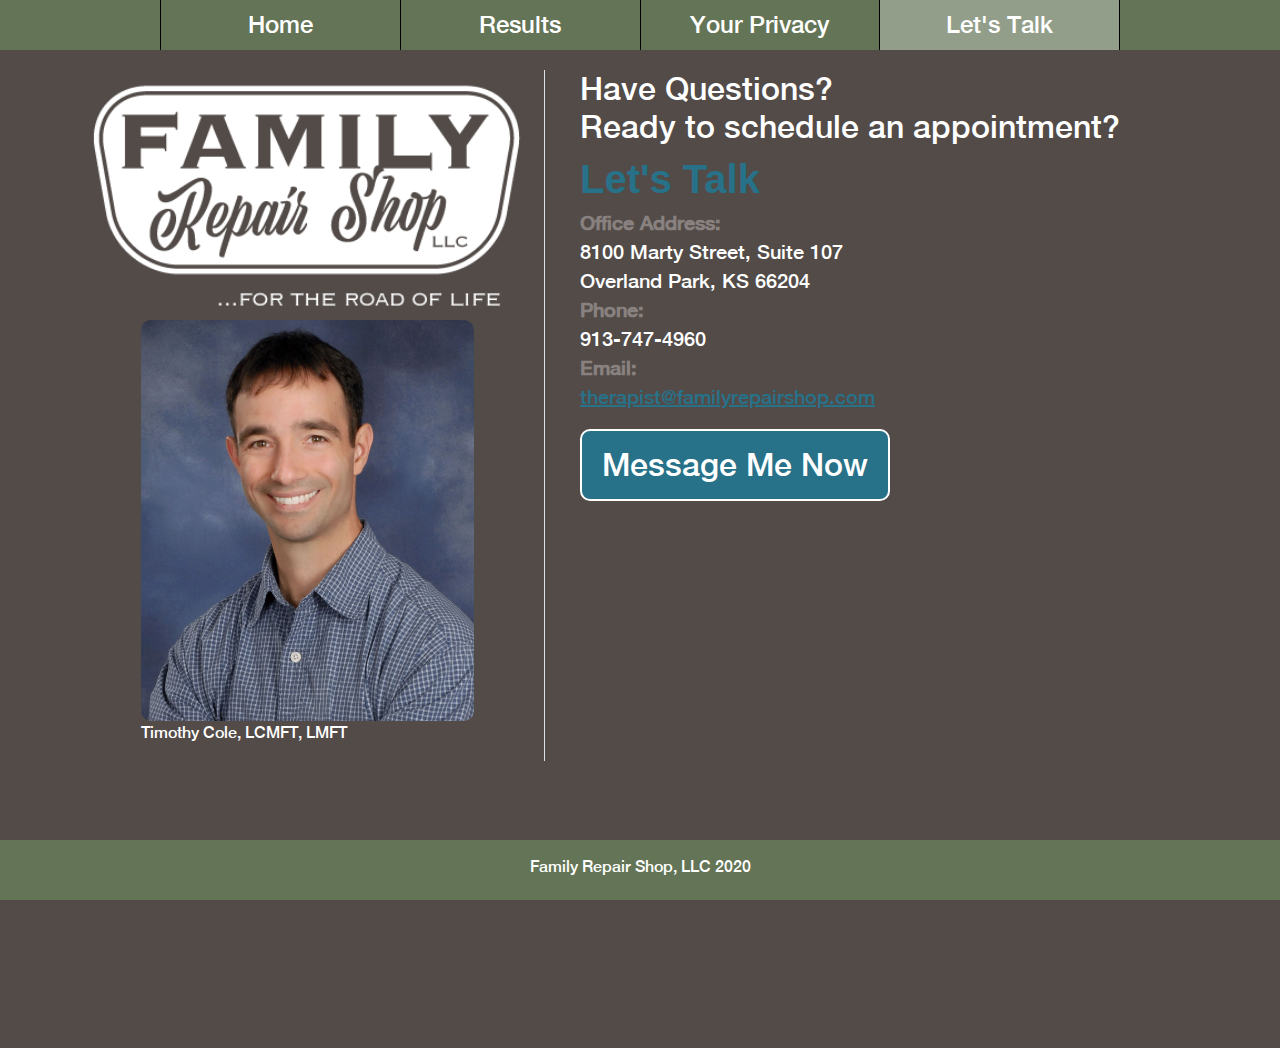
==== lets-talk.html @ 454a2e36 "update" ====
<!doctype html>
<html lang="en">
  <head>
    <!-- Required meta tags -->
    <meta charset="utf-8">
    <meta name="viewport" content="width=device-width, initial-scale=1, shrink-to-fit=no">

    <!-- Bootstrap CSS -->
    <link rel="stylesheet" href="css/reset.css">
    <link rel="stylesheet" href="https://stackpath.bootstrapcdn.com/bootstrap/4.3.1/css/bootstrap.min.css" integrity="sha384-ggOyR0iXCbMQv3Xipma34MD+dH/1fQ784/j6cY/iJTQUOhcWr7x9JvoRxT2MZw1T" crossorigin="anonymous">
    <link rel="stylesheet" href="css/style.css">
    <link rel="stylesheet" href="css/lets-talk.css">

    <title>Family Repair Shop</title>
  </head>
  <body>
    <div id="nav-box">
        <table id="nav-table">
            <tr id="nav-icon-tr" class="nav-tr hidden">
                <td class="nav-td"><a href="index.html"><img class="nav-icon" src="images/home.png" alt=""></a></td>
                <td class="nav-td"><a href="results.html"><img class="nav-icon" src="images/results.png" alt=""></a></td>
                <td class="nav-td"><a href="your-privacy.html"><img class="nav-icon" src="images/privacy.png" alt=""></a></td>
                <td class="nav-td here"><a href="lets-talk.html"><img class="nav-icon" src="images/contact.png" alt=""></a></td>
            </tr>
            <tr class="nav-tr">
                <td class="nav-td"><a href="index.html"><h4>Home</h4></a></td>
                <td class="nav-td"><a href="results.html"><h4>Results</h4></a></td>
                <td class="nav-td"><a href="your-privacy.html"><h4>Your Privacy</h4></a></td>
                <td class="nav-td here"><a href="lets-talk.html"><h4>Let's Talk</h4></a></td>
            </tr>
        </table>
    </div><!--nav-box-->
    <div class="content">
        <div class="background-grey">
            <div id="lt-content" class="container">
                <div class="row">
                    <div id="left-col" class="col-5-lg">
                        <img class="frp-white-tag" src="images/frp-white-tag.png" alt="">
                        <img id="portrait" src="images/portrait.jpg" alt="">
                        <p class="caption">Timothy Cole, LCMFT, LMFT</p>
                    </div><!--col-5-->
                    <div id="right-col" class="col-7-lg">
                        <div id="right-col-box">
                        <h1 id="questions">Have Questions?<br>Ready to schedule an appointment?</h1>
                        <h1 class="text-bold text-blue">Let's Talk</h1>
                        <div id="address-box">
                            <h6 class="text-bold text-light-grey">Office Address:</h6>
                            <h6 class="text-white">8100 Marty Street, Suite 107</h6>
                            <h6 class="text-white">Overland Park, KS 66204</h6>
                            <h6 class="text-bold text-light-grey">Phone: </h6><h6 class="text-white">913-747-4960</h6>
                            <h6 class="text-bold text-light-grey">Email: </h6><a id="mailto" href="mailto: therapist@familyrepairshop.com"><h6 id="my-email">therapist@familyrepairshop.com</h6></a>
                        </div><!--address-box-->
                        <div class="message-me-box">
                            <button id="message-me">Message Me Now</button>
                        </div><!--message-me-box-->
                        <div class="map-box">
                            <iframe id="map" width="80%" height="300" frameborder="0" style="border:0" src="https://www.google.com/maps/embed/v1/place?q=8100%20Marty%20Street%2C%20Suite%20107&key=AIzaSyAAdh59sgBn7IoHp5KnnkM98TCd9M9pbyY" allowfullscreen></iframe>
                        </div><!--map-box-->
                        </div><!--right-col-box-->
                    </div><!--col-7-->
                </div><!--row-->
            </div><!--container-->
            <div id="contact-form-box" class="hidden">
                <div class="close">X</div>
                <form id="contact-form">
                    <h1 class="text-blue text-bold">Send Me a Private Message</h1>
                    <h4 class="text-white text-bold">I'll get back to you in 1-2 business days.</h4>
                    <div class="form-group">
                      <label for="email">Email address</label>
                      <input type="email" class="form-control" id="email" name="email" placeholder="name@example.com">
                    </div>
                    <div class="form-group">
                        <label for="phone">Phone Number</label>
                        <input type="text" class="form-control" id="phone" name="phone" placeholder="(123)456-7890">
                      </div>
                    <div class="form-group">
                      <label for="exampleFormControlTextarea1">What's on your mind?</label>
                      <textarea class="form-control" id="exampleFormControlTextarea1" rows="3"></textarea>
                    </div>
                    <button type="submit" id="submit-button">Submit</button>
                  </form>
            </div><!--contact-form-box-->
            <footer id="privacy-footer">
                <p id="ft-privacy">Family Repair Shop, LLC 2020</p>
            </footer>
    </div><!--content-->

    <!-- Optional JavaScript -->
    <!-- jQuery first, then Popper.js, then Bootstrap JS -->
    <script src="https://code.jquery.com/jquery-3.3.1.slim.min.js" integrity="sha384-q8i/X+965DzO0rT7abK41JStQIAqVgRVzpbzo5smXKp4YfRvH+8abtTE1Pi6jizo" crossorigin="anonymous"></script>
    <script src="https://cdnjs.cloudflare.com/ajax/libs/popper.js/1.14.7/umd/popper.min.js" integrity="sha384-UO2eT0CpHqdSJQ6hJty5KVphtPhzWj9WO1clHTMGa3JDZwrnQq4sF86dIHNDz0W1" crossorigin="anonymous"></script>
    <script src="https://stackpath.bootstrapcdn.com/bootstrap/4.3.1/js/bootstrap.min.js" integrity="sha384-JjSmVgyd0p3pXB1rRibZUAYoIIy6OrQ6VrjIEaFf/nJGzIxFDsf4x0xIM+B07jRM" crossorigin="anonymous"></script>
    <script src="js/position-lets-talk.js"></script>
    <script src="js/contactForm.js"></script>
    </body>
</html>
---- css/style.css ----
body{
    width: 100%;
    overflow-x: hidden;
}

.hidden{
    display: none;
}

/*-----FONTS-----*/
@font-face{
    font-family: "HN";
    src: url('../fonts/helveticaneue/HelveticaNeue.ttf');
}

@font-face{
    font-family: "HN Med";
    src: url('../fonts/helveticaneue/HelveticaNeue\ Medium.ttf');
}

@font-face{
    font-family: "HN Italic";
    src: url('../fonts/helveticaneue/HelveticaNeueIt.ttf');
}

@font-face{
    font-family: "HN Bold";
    src: url('../fonts/helveticaneue/HelveticaNeueBd.ttf');
}

/*-----LINKS-----*/
a{
    text-decoration: none;
    color: unset;
}

a:hover{
    text-decoration: none;
    color: unset;
}

/*-----COLORS-----*/
.background-grey{
    background-color: #524B48;
    width: 100%;
}

.background-green{
    background-color: #647456;
    width: 100%;
}

.text-blue{
    color:  #277289;
}

.text-bold{
    font-weight: bold;
}

.text-white{
    color: white;
}

.text-light-grey{
    color: #88817f
}

/*-----NAV-----*/
#nav-box{
    background-color: #647456;
    height: 50px;
    position: relative;
    z-index: 999;
}

#nav-table{
    width: 75%;
    margin-left: auto;
    margin-right: auto;
    height: 100%;
}

.nav-tr{
    width: 100%;
}

#nav-table td{
    width: 25%;
    border-left: 1px solid black;
    border-right: 1px solid black;
    font-family: 'HN Med';
    color: white;
}

@media only screen and (min-width: 575px){
    .nav-td:hover{
        background-color: rgba(255, 255, 255, .3);
    }
}

.here{
    background-color: rgba(255, 255, 255, .3);
}

.nav-td a{
    text-align: center;
    height: 100%;
    width: 100%;
    font-family: 'HN Med';
    color: white;
    margin-top: 10px;
}

.nav-td a h4{
    margin-bottom: 0;
    padding-top: 10px;
    height: 100%;
}

.nav-icon{
    width: 45px;
    margin-left: auto;
    margin-right: auto;
    display: block;
}

@media only screen and (max-width: 992px){
    .nav-td h4{
        font-size: 1em;
        padding-top: 15px;
    }
}

@media only screen and (max-width: 575px){
    #nav-box{
        height: 75px;
    }
    #nav-table{
        width: 100%;
    }
    .nav-td a h4{
        font-size: .75em;
        padding-top: 5px;
    }
}

/*-----INDEX-----*/

#index-backdrop{
    background-image: url('../images/f1-lg-2.jpg');
    background-size: 100%;
}

@media only screen and (max-width: 1660px){
    #index-backdrop{
        background-image: url('../images/f1-lg.jpg');
        background-size: 100%;
    }
}

@media only screen and (max-width: 802px){
    #index-backdrop{
        background-image: url('../images/f1-sm.jpg');
        background-size: 100%;
    }
}

@media only screen and (max-width: 575px){
    #index-backdrop{
        background-image: url('../images/f1-xsm.jpg');
        background-size: 100%;
    }
}

#content-index{
    position: relative;
    z-index: 998;
}

#title-box{
    position: absolute;
    z-index: 999;
    left: 15%;
}

#title-log0{
    width: 400px;
}

#index-backdrop{
    height: 500px;
}

#frp-h1{
    color: #277289;
    font-family: 'HN Bold';
    padding: 1em 0 .5em 0;
    max-width: 90%;
    display: block;
    margin-left: auto;
    margin-right: auto;
}

#experience{
    color: white;
}

#experience li{
    padding: .5em .5em .5em 2em;
}

#experience li::before {
    content: "\2022";
    color: #534b49;
    font-weight: bold;
    font-size: 2rem;
    line-height: 1.5rem;
    float: left;
    width: .75em;
}

@media only screen and (max-width: 1200px){
    #frp-h1{
        font-size: 2em;
    }
    #experience li h3{
        font-size: 1.5em;
    }
}

@media only screen and (max-width: 575px){
    #frp-h1{
        font-size: 1.25em;
    }
    #experience li h3{
        font-size: 1em;
    }
}

#index-fade{
    height: 100%;
    width: 100%;
    position: fixed;
    z-index: 99;
    opacity: .9;
}

.arch{
    z-index: 100;
    background-image: url('../images/arch.png');
    background-size: 100% 100%;
    height: 75px;
    margin-top: -75px;
}

#slogan{
    font-family: 'Times New Roman', cursive;
    font-style: italic;
    font-weight: bold;
    color: white;
    font-size: 3em;
    text-align: center;
}

@media only screen and (max-width: 802px){
    #slogan{
        font-size: 1.5em;
    }
    .arch{
        height: 40px;
        margin-top: -40px;
    }
}

#name-box{
    width: 80%;
    margin-left: auto;
    margin-right: auto;
    display: block;
}

#name{
    font-size: 2.25em;
    font-family: 'HN Bold';
    color: #277289;
    border-top: 2px solid #277289;
    margin-bottom: 0;
    white-space: nowrap;
}

#title{
    font-family: 'HN Med';
    font-size: 1.25em;
    margin-bottom: .25em;
    white-space: nowrap;
}

#education{
    font-family: 'HN Bold';
    font-size: 1.25em;
    margin-bottom: .25em;
    white-space: nowrap;
}

@media only screen and (max-width: 1500px){
    #name{
        font-size: 2em;
    }
    #title, #education{
        font-size: 1em;
    }
}
@media only screen and (max-width: 1170px){
    #name{
        font-size: 1.75em;
    }
    #title, #education{
        font-size: .75em;
    }
}
@media only screen and (max-width: 1025px){
    #name{
        font-size: 1.5em;
    }
    #title, #education{
        font-size: .75em;
    }
}

@media only screen and (max-width: 785px){
    #name{
        font-size: 1em;
    }
    #title, #education{
        font-size: .65em;
    }
}

/*-----footer-index-----*/

#footer-text{
    margin-bottom: 0;
    padding-top: 3em;
    padding-bottom: 2em;
    text-align: center;
    color: white;
    font-family: 'HN Med';
    font-size: 1em;
}
---- css/lets-talk.css ----
body{
    background-color: #524B48;
}

#portrait{
    width: 75%;
    margin-left: auto;
    margin-right: auto;
    display: block;
    border-radius: 10px;
}

.caption{
    width: 75%;
    margin-left: auto;
    margin-right: auto;
    display: block;
    color: white;
    font-family: 'HN Med';
}

.frp-white-tag{
    width: 100%;
}

#left-col{
    height: 90%;
    margin-top: 20px;
}

.border-right{
    border-right: 1px solid white;
}

#privacy-footer{
    width: 100%;
    height: 60px;
    background-color: #647456;
    position: fixed;
    bottom: 0;
}

#lt-content{
    margin-bottom: 200px;
}

#ft-privacy{
    margin-bottom: 0;
    padding-top: 15px;
    text-align: center;
    color: white;
    font-family: 'HN Med';
    font-size: 1em;
}

#right-col-box{
    margin-left: 20px;
    margin-top: 20px;
}

#questions{
    font-size: 2em;
    color: white;
    font-family: 'HN Med';
}

#address-box h6{
    margin-bottom: .25em;
    font-family: 'HN Med';
    font-size: 1.25em;
}

#map{
    margin-top: 20px;
    margin-bottom: 20px;
}

@media only screen and (max-width: 992px){
    #map{
        margin-left: auto;
        margin-right: auto;
        display: block;
    }
}

#my-email{
    font-size: 1.5em;
    color: #277289;
    text-decoration: underline;
}

#message-me{
    background-color: #277289;
    color: white;
    border: solid white 2px;
    border-radius: 10px;
    display: block;
    font-size: 2em;
    padding: 10px 20px;
    margin-top: 20px;
    font-family: 'HN Med';
}

@media only screen and (max-width: 992px){
    #message-me{
        margin-left: auto;
        margin-right: auto;
    }
}

@media only screen and (max-width: 370px){
    #message-me{
        font-size: 1.5em;
    }
}

#contact-form-box{
    position: fixed;
    width: 80%;
    left: 10%;
    top: 10%;
    background-color: #524B48;
    border: solid #88817f 10px;
    max-height: 85%;
    overflow-y: scroll;
    z-index: 99999
}

#contact-form{
    width: 80%;
    margin-left: auto;
    margin-right: auto;
    display: block;
}

#contact-form label{
    color: white;
    font-size: 1.25em;
}

#submit-button{
    background-color: #277289;
    color: white;
    border: solid white 2px;
    border-radius: 10px;
    display: block;
    font-size: 2em;
    padding: 10px 20px;
    margin-top: 20px;
    font-family: 'HN Med';
    margin-left: auto;
    margin-right: auto;
    margin-bottom: 50px;
}

.close{
    position: absolute;
    top: 10px;
    right: 10px;
    color: white;
    font-size: 2em;
    font-family: 'HN Med';
}

@media only screen and (max-width: 830px){
    #contact-form h1{
        font-size: 1.5em;
    }
    #contact-form h4{
        font-size: 1em;
    }
    #contact-form label{
        font-size: .75em;
    }
    #submit-button{
        font-size: 1.5em;
        padding: 5px 10px;
    }
}
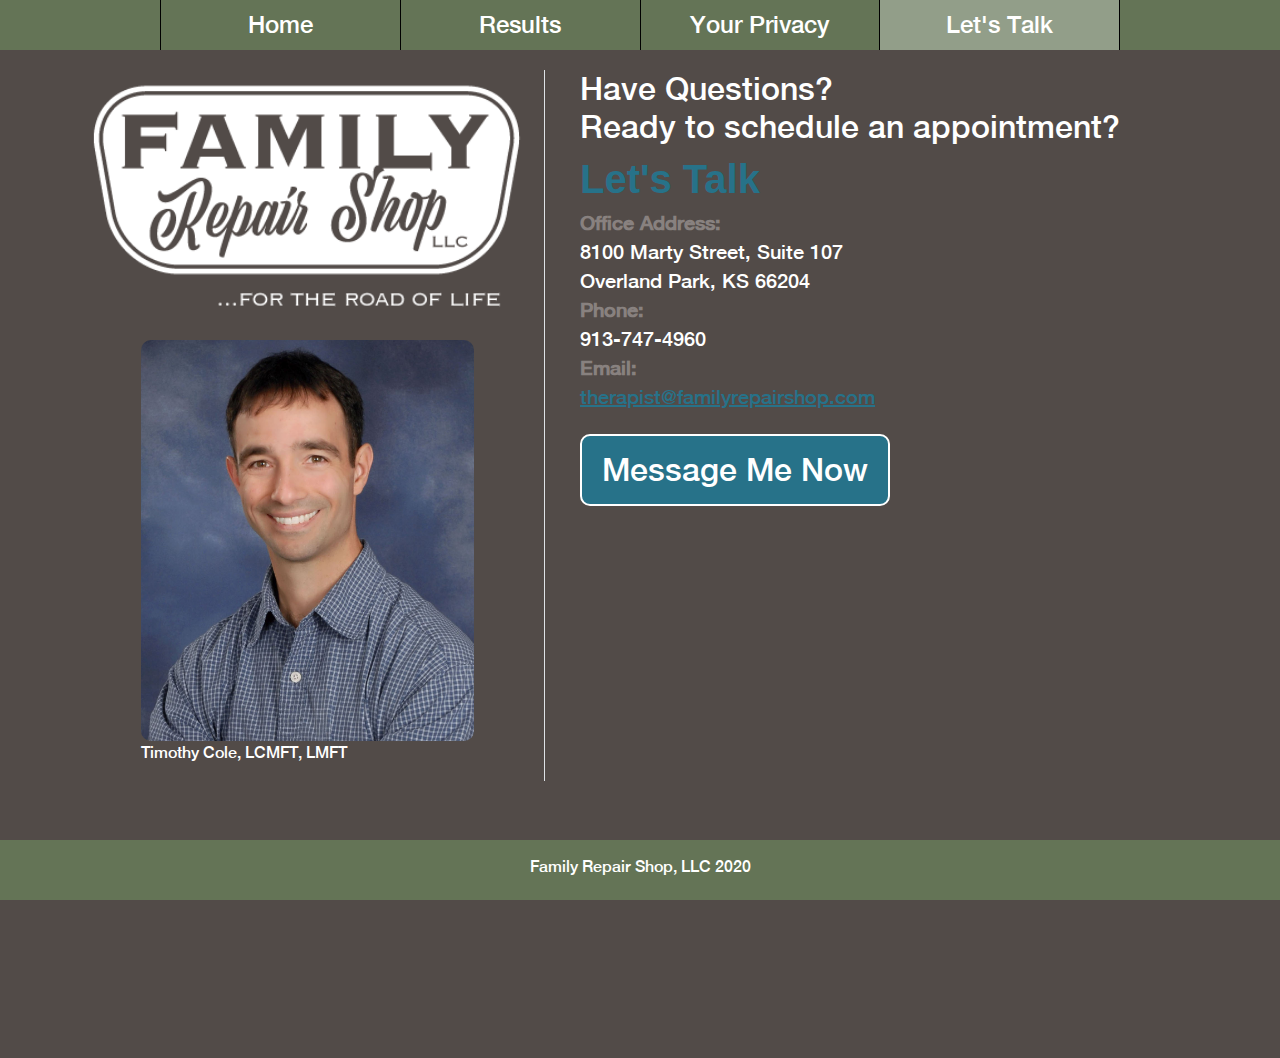
==== commit 4d6915db: "update" ====
--- a/lets-talk.html
+++ b/lets-talk.html
@@ -61,10 +61,14 @@
                 </div><!--row-->
             </div><!--container-->
             <div id="contact-form-box" class="hidden">
-                <div class="close">X</div>
+                <div class="close-button">X</div>
                 <form id="contact-form">
                     <h1 class="text-blue text-bold">Send Me a Private Message</h1>
                     <h4 class="text-white text-bold">I'll get back to you in 1-2 business days.</h4>
+                    <div class="form-group">
+                        <label for="form-name">Name</label>
+                        <input type="text" class="form-control" id="form-name" name="name" placeholder="">
+                    </div>
                     <div class="form-group">
                       <label for="email">Email address</label>
                       <input type="email" class="form-control" id="email" name="email" placeholder="name@example.com">
--- a/css/style.css
+++ b/css/style.css
@@ -193,7 +193,7 @@
 }
 
 #frp-h1{
-    color: #277289;
+    color: white;
     font-family: 'HN Bold';
     padding: 1em 0 .5em 0;
     max-width: 90%;
--- a/css/lets-talk.css
+++ b/css/lets-talk.css
@@ -21,6 +21,16 @@
 
 .frp-white-tag{
     width: 100%;
+    margin-bottom: 20px;
+}
+
+@media only screen and (max-width: 575px){
+    .frp-white-tag{
+        width: 75%;
+        margin-left: auto;
+        margin-right: auto;
+        display: block;
+    }
 }
 
 #left-col{
@@ -97,7 +107,8 @@
     display: block;
     font-size: 2em;
     padding: 10px 20px;
-    margin-top: 20px;
+    margin-top: 25px;
+    margin-bottom: 5px;
     font-family: 'HN Med';
 }
 
@@ -153,13 +164,14 @@
     margin-bottom: 50px;
 }
 
-.close{
+.close-button{
     position: absolute;
     top: 10px;
     right: 10px;
     color: white;
     font-size: 2em;
     font-family: 'HN Med';
+    cursor: pointer;
 }
 
 @media only screen and (max-width: 830px){
@@ -177,3 +189,21 @@
         padding: 5px 10px;
     }
 }
+
+::-webkit-scrollbar {
+    width: 10px;
+    color: #88817f;
+}
+  
+::-webkit-scrollbar-track {
+   background: #524B48; 
+}   
+
+::-webkit-scrollbar-thumb {
+   background: #647456;
+   border-radius: 5px;
+}
+  
+::-webkit-scrollbar-thumb:hover {
+   background: rgba(255, 255, 255, .3); 
+}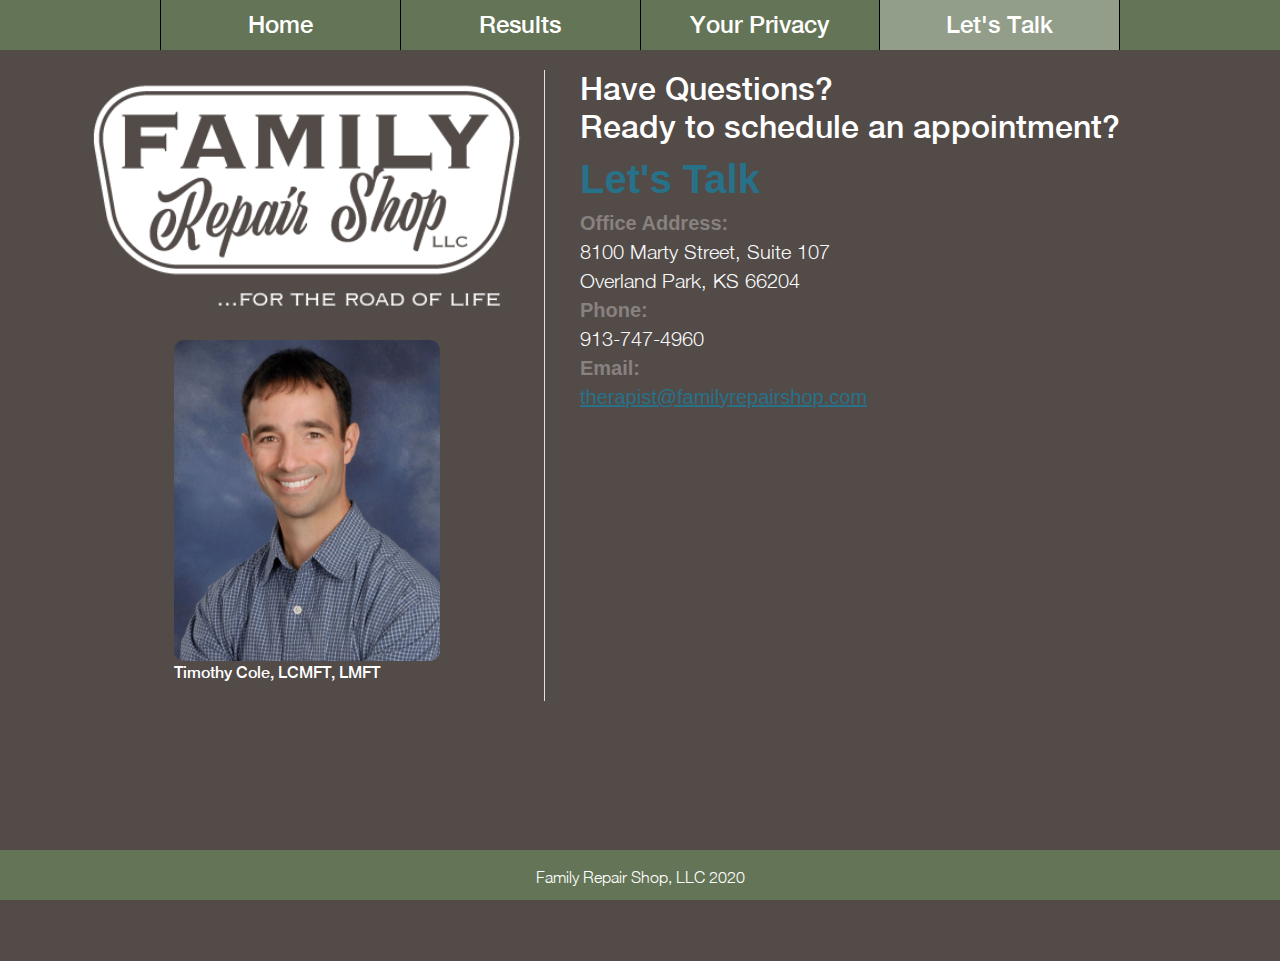
==== commit 8fe095e9: "update" ====
--- a/lets-talk.html
+++ b/lets-talk.html
@@ -10,6 +10,7 @@
     <link rel="stylesheet" href="https://stackpath.bootstrapcdn.com/bootstrap/4.3.1/css/bootstrap.min.css" integrity="sha384-ggOyR0iXCbMQv3Xipma34MD+dH/1fQ784/j6cY/iJTQUOhcWr7x9JvoRxT2MZw1T" crossorigin="anonymous">
     <link rel="stylesheet" href="css/style.css">
     <link rel="stylesheet" href="css/lets-talk.css">
+    <link rel="icon" href="images/frs-icon.png">
 
     <title>Family Repair Shop</title>
   </head>
@@ -45,14 +46,14 @@
                         <h1 class="text-bold text-blue">Let's Talk</h1>
                         <div id="address-box">
                             <h6 class="text-bold text-light-grey">Office Address:</h6>
-                            <h6 class="text-white">8100 Marty Street, Suite 107</h6>
-                            <h6 class="text-white">Overland Park, KS 66204</h6>
-                            <h6 class="text-bold text-light-grey">Phone: </h6><h6 class="text-white">913-747-4960</h6>
+                            <h6 class="text-white text-light">8100 Marty Street, Suite 107</h6>
+                            <h6 class="text-white text-light">Overland Park, KS 66204</h6>
+                            <h6 class="text-bold text-light-grey">Phone: </h6><h6 class="text-white text-light">913-747-4960</h6>
                             <h6 class="text-bold text-light-grey">Email: </h6><a id="mailto" href="mailto: therapist@familyrepairshop.com"><h6 id="my-email">therapist@familyrepairshop.com</h6></a>
                         </div><!--address-box-->
-                        <div class="message-me-box">
+                        <!--<div class="message-me-box">
                             <button id="message-me">Message Me Now</button>
-                        </div><!--message-me-box-->
+                        </div>-->
                         <div class="map-box">
                             <iframe id="map" width="80%" height="300" frameborder="0" style="border:0" src="https://www.google.com/maps/embed/v1/place?q=8100%20Marty%20Street%2C%20Suite%20107&key=AIzaSyAAdh59sgBn7IoHp5KnnkM98TCd9M9pbyY" allowfullscreen></iframe>
                         </div><!--map-box-->
@@ -60,9 +61,9 @@
                     </div><!--col-7-->
                 </div><!--row-->
             </div><!--container-->
-            <div id="contact-form-box" class="hidden">
+            <!--<div id="contact-form-box" class="hidden">
                 <div class="close-button">X</div>
-                <form id="contact-form">
+                <form id="contact-form" action="message-form.php" method="POST">
                     <h1 class="text-blue text-bold">Send Me a Private Message</h1>
                     <h4 class="text-white text-bold">I'll get back to you in 1-2 business days.</h4>
                     <div class="form-group">
@@ -79,11 +80,20 @@
                       </div>
                     <div class="form-group">
                       <label for="exampleFormControlTextarea1">What's on your mind?</label>
-                      <textarea class="form-control" id="exampleFormControlTextarea1" rows="3"></textarea>
+                      <textarea class="form-control" id="exampleFormControlTextarea1" name="message" rows="3"></textarea>
                     </div>
+                    <h6 id="contact-method-label" class="text-white">I Prefer to be contacted by:</h6>
+                    <div class="form-check form-check-inline">
+                        <input class="form-check-input" type="radio" name="inlineRadioOptions" id="inlineRadio1" value="Phone">
+                        <label class="form-check-label" for="inlineRadio1">Phone</label>
+                      </div>
+                      <div class="form-check form-check-inline">
+                        <input class="form-check-input" type="radio" name="inlineRadioOptions" id="inlineRadio2" value="Email">
+                        <label class="form-check-label" for="inlineRadio2">Email</label>
+                      </div>
                     <button type="submit" id="submit-button">Submit</button>
                   </form>
-            </div><!--contact-form-box-->
+            </div>contact-form-box-->
             <footer id="privacy-footer">
                 <p id="ft-privacy">Family Repair Shop, LLC 2020</p>
             </footer>
@@ -95,6 +105,6 @@
     <script src="https://cdnjs.cloudflare.com/ajax/libs/popper.js/1.14.7/umd/popper.min.js" integrity="sha384-UO2eT0CpHqdSJQ6hJty5KVphtPhzWj9WO1clHTMGa3JDZwrnQq4sF86dIHNDz0W1" crossorigin="anonymous"></script>
     <script src="https://stackpath.bootstrapcdn.com/bootstrap/4.3.1/js/bootstrap.min.js" integrity="sha384-JjSmVgyd0p3pXB1rRibZUAYoIIy6OrQ6VrjIEaFf/nJGzIxFDsf4x0xIM+B07jRM" crossorigin="anonymous"></script>
     <script src="js/position-lets-talk.js"></script>
-    <script src="js/contactForm.js"></script>
+    <!--<script src="js/contactForm.js"></script>-->
     </body>
 </html>--- a/css/style.css
+++ b/css/style.css
@@ -16,6 +16,11 @@
 @font-face{
     font-family: "HN Med";
     src: url('../fonts/helveticaneue/HelveticaNeue\ Medium.ttf');
+}
+
+@font-face{
+    font-family: "HN Light";
+    src: url('../fonts/helveticaneue/HelveticaNeue\ Light.ttf');
 }
 
 @font-face{
@@ -56,6 +61,10 @@
 
 .text-bold{
     font-weight: bold;
+}
+
+.text-light{
+    font-family: 'HN Light';
 }
 
 .text-white{
@@ -250,7 +259,7 @@
     z-index: 100;
     background-image: url('../images/arch.png');
     background-size: 100% 100%;
-    height: 75px;
+    height: 50px;
     margin-top: -75px;
 }
 
@@ -259,17 +268,17 @@
     font-style: italic;
     font-weight: bold;
     color: white;
-    font-size: 3em;
+    font-size: 2em;
     text-align: center;
 }
 
 @media only screen and (max-width: 802px){
     #slogan{
-        font-size: 1.5em;
+        font-size: 1.25em;
     }
     .arch{
-        height: 40px;
-        margin-top: -40px;
+        height: 30px;
+        margin-top: -30px;
     }
 }
 
@@ -345,6 +354,6 @@
     padding-bottom: 2em;
     text-align: center;
     color: white;
-    font-family: 'HN Med';
-    font-size: 1em;
+    font-size: 12pt;
+    font-family: 'HN Light';
 }--- a/css/lets-talk.css
+++ b/css/lets-talk.css
@@ -3,7 +3,7 @@
 }
 
 #portrait{
-    width: 75%;
+    width: 60%;
     margin-left: auto;
     margin-right: auto;
     display: block;
@@ -11,7 +11,7 @@
 }
 
 .caption{
-    width: 75%;
+    width: 60%;
     margin-left: auto;
     margin-right: auto;
     display: block;
@@ -44,7 +44,7 @@
 
 #privacy-footer{
     width: 100%;
-    height: 60px;
+    height: 50px;
     background-color: #647456;
     position: fixed;
     bottom: 0;
@@ -59,8 +59,8 @@
     padding-top: 15px;
     text-align: center;
     color: white;
-    font-family: 'HN Med';
-    font-size: 1em;
+    font-size: 12pt;
+    font-family: 'HN Light';
 }
 
 #right-col-box{
@@ -76,7 +76,6 @@
 
 #address-box h6{
     margin-bottom: .25em;
-    font-family: 'HN Med';
     font-size: 1.25em;
 }
 
@@ -190,6 +189,11 @@
     }
 }
 
+#contact-method-label{
+    display: inline;
+    margin-right: 20px;
+}
+
 ::-webkit-scrollbar {
     width: 10px;
     color: #88817f;
